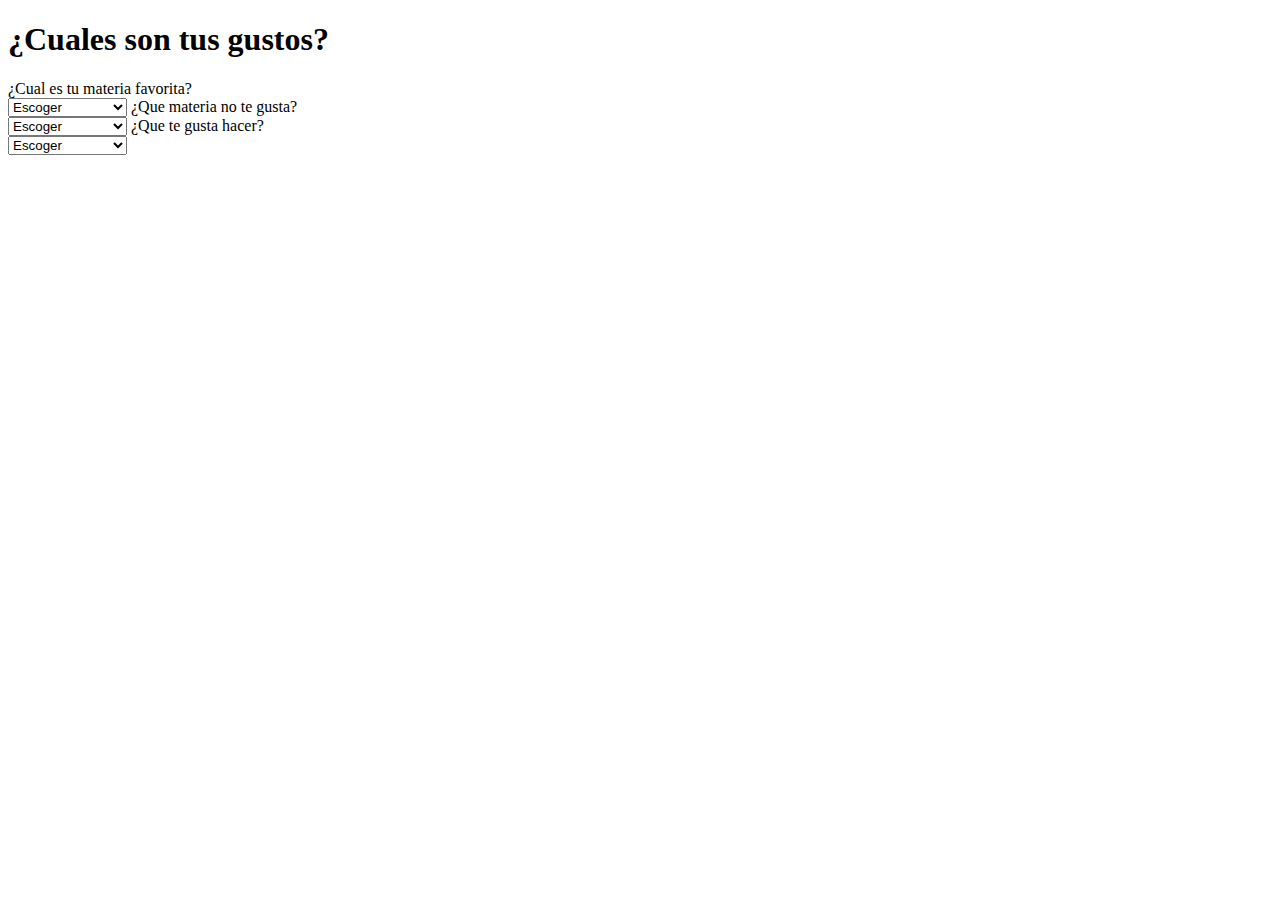
==== index2.html @ ba5e0390 "samuel" ====
<!DOCTYPE html>
	<html lang="es">

	<html>
	<head>
		<meta charset="utf-8">
		<title>Registro</title>
	</head>
	<body>


<h1> ¿Cuales son tus gustos? </h1>

<form>


<label>¿Cual es tu materia favorita?<br>
<select id="MateriaFavorita">
<option selected value="0">   Escoger  </option>
        <option value="0.9">Matematicas</option>
        <option value="0.8">Biologia</option>
        <option value="0.7">Informatica</option>
        <option value="0.6">Sociales</option>
        <option value="0.5">Español</option>
        <option value="0.4">Etica</option>
        <option value="0.3">Religion</option>
        <option value="0.2">Educación fisica</option>
        <option value="0.1">Artistica</option>
      </select>
    </label>

<label>¿Que materia no te gusta?<br>
<select id="MateriaN">
<option selected value="1">   Escoger  </option>
        <option value="1.9">Matematicas</option>
        <option value="1.8">Biologia</option>
        <option value="1.7">Informatica</option>
        <option value="1.6">Sociales</option>
        <option value="1.5">Español</option>
        <option value="1.4">Etica</option>
        <option value="1.3">Religion</option>
        <option value="1.2">Educación fisica</option>
        <option value="1.1">Artistica</option>
      </select>
    </label>

<label>¿Que te gusta hacer?<br>
<select id="Hacer">
<option selected value="2">   Escoger  </option>
        <option value="2.9">Matematicas</option>
        <option value="2.8">Biologia</option>
        <option value="2.7">Informatica</option>
        <option value="2.6">Sociales</option>
        <option value="2.5">Español</option>
        <option value="2.4">Etica</option>
        <option value="2.3">Religion</option>
        <option value="2.2">Educación fisica</option>
        <option value="2.1">Artistica</option>
      </select>
    </label>

   

    </form>
    </div>
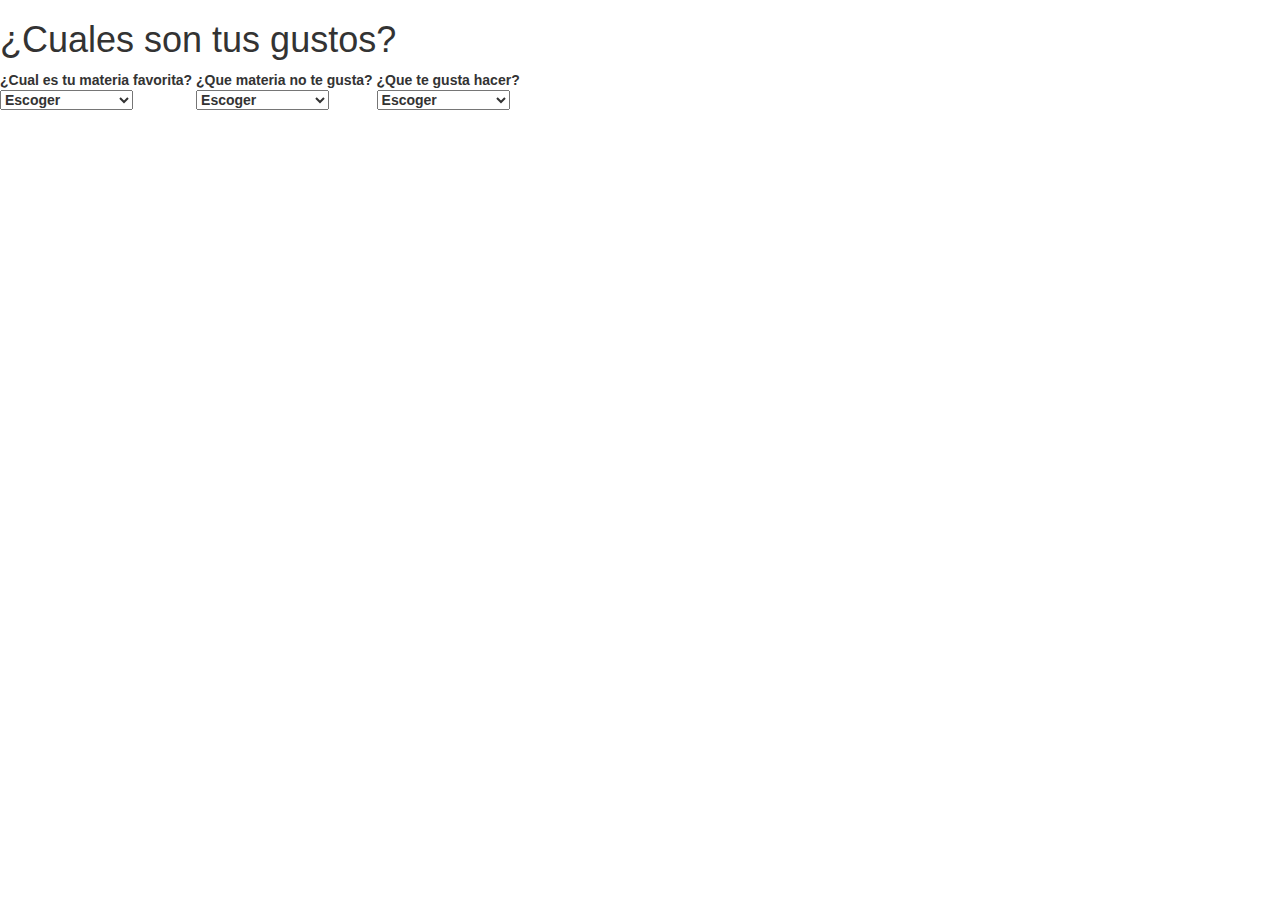
==== commit 2417b109: "samuel" ====
--- a/index2.html
+++ b/index2.html
@@ -2,11 +2,21 @@
 	<html lang="es">
 
 	<html>
-	<head>
-		<meta charset="utf-8">
-		<title>Registro</title>
-	</head>
-	<body>
+	 
+  <head>
+		
+  <title>Registro</title>
+  <meta charset="utf-8">
+  <meta name="viewport" content="width=device-width, initial-scale=1">
+  <link rel="stylesheet" href="https://maxcdn.bootstrapcdn.com/bootstrap/3.3.7/css/bootstrap.min.css">
+  <link rel="stylesheet" href="https://cdnjs.cloudflare.com/ajax/libs/font-awesome/4.7.0/css/font-awesome.min.css">
+  <script src="https://ajax.googleapis.com/ajax/libs/jquery/3.2.1/jquery.min.js"></script>
+  <script src="https://maxcdn.bootstrapcdn.com/bootstrap/3.3.7/js/bootstrap.min.js"></script>
+  <link rel="stylesheet" type="text/css" href="css/style.css">
+  </head>
+  <script type="https://"></script>
+ 
+ 	<body>
 
 
 <h1> ¿Cuales son tus gustos? </h1>
--- a/css/style.css
+++ b/css/style.css
@@ -0,0 +1,115 @@
+.navbar{
+  	margin-bottom: 0;
+  	border-radius: 0;
+  	background-color: #f2f2f2;
+  	color: #002661;
+  	padding: 1% 0;
+  	font-size: 1.2em;
+  	border: 0;
+  }
+  .body{
+    padding: 0;
+    margin:0;
+  }
+  .navbar-header{
+    width: 40%;
+  }
+
+  .navbar-brand{
+  	float: left;
+  	min-height: 80px;
+  	padding: 0 7px 7px;
+  }
+  .navbar-inverse .navbar-header .navbar-brand {
+    width: 80%;
+  }
+  .navbar-inverse .navbar-nav li a , .navbar-inverse .navbar-nav li a:focus , .navbar-inverse .navbar-nav li a:hover {
+  	color: #B6B6B6;
+  	background-color: #FFF;
+  }
+
+  .navbar-inverse .navbar-nav li a{
+  	color: #FFF;
+  }
+  .main-text{
+    position: absolute;
+    color: #FFF;
+    top: 50%;
+    transform: translateY(-50%);
+    text-transform: uppercase;
+  } 
+
+  .btn{
+  	font-size: 18px;
+  	color:#FFF;
+  	padding: 12px 22px;
+  	background-color: #ffaf1a;
+  	border: 1px solid #5E4485;
+  }
+  #icon{
+  	max-width: 200px;
+  	margin: 10% auto 1% auto;	
+  }
+  #develop{
+    padding: 5% 0;
+  }
+  footer{
+  	width: 100%;
+  	background-color: #002661;
+  	padding: 5%;
+  	color: #FFF;
+  }
+  .fa{
+  	padding: 20px;
+  	font-size: 25px;
+  	color: #FFF;
+
+  }
+  .fa:hover{
+  	color:#D5D5D5;
+  	text-decoration: none;
+  }
+  #motivation{
+    color:#002661;
+  }
+  #sponsors{
+    padding: 3% 0;
+  }
+  
+  #FAQ{
+    padding: 3% 0;
+  }
+
+  a:hover{
+    text-decoration: none;
+  }
+  @media (max-width: 600px){
+    
+  	.carousel-caption{
+  		display: none;
+  	}
+  	#icon{
+  		max-width: 150ox;
+  	}
+  	h2{
+  		font-size: 1.9em;
+  	}
+    .LogoPrincipal{
+      width: 20%;
+    }
+  }
+
+  @media (max-width: 900px){
+  .fa{
+  	font-size: 20px;
+  	padding: 10px;
+    }
+  }
+  
+
+  
+   @media (min-width: 600px){
+    #hidd{
+      display: none;
+    }
+  }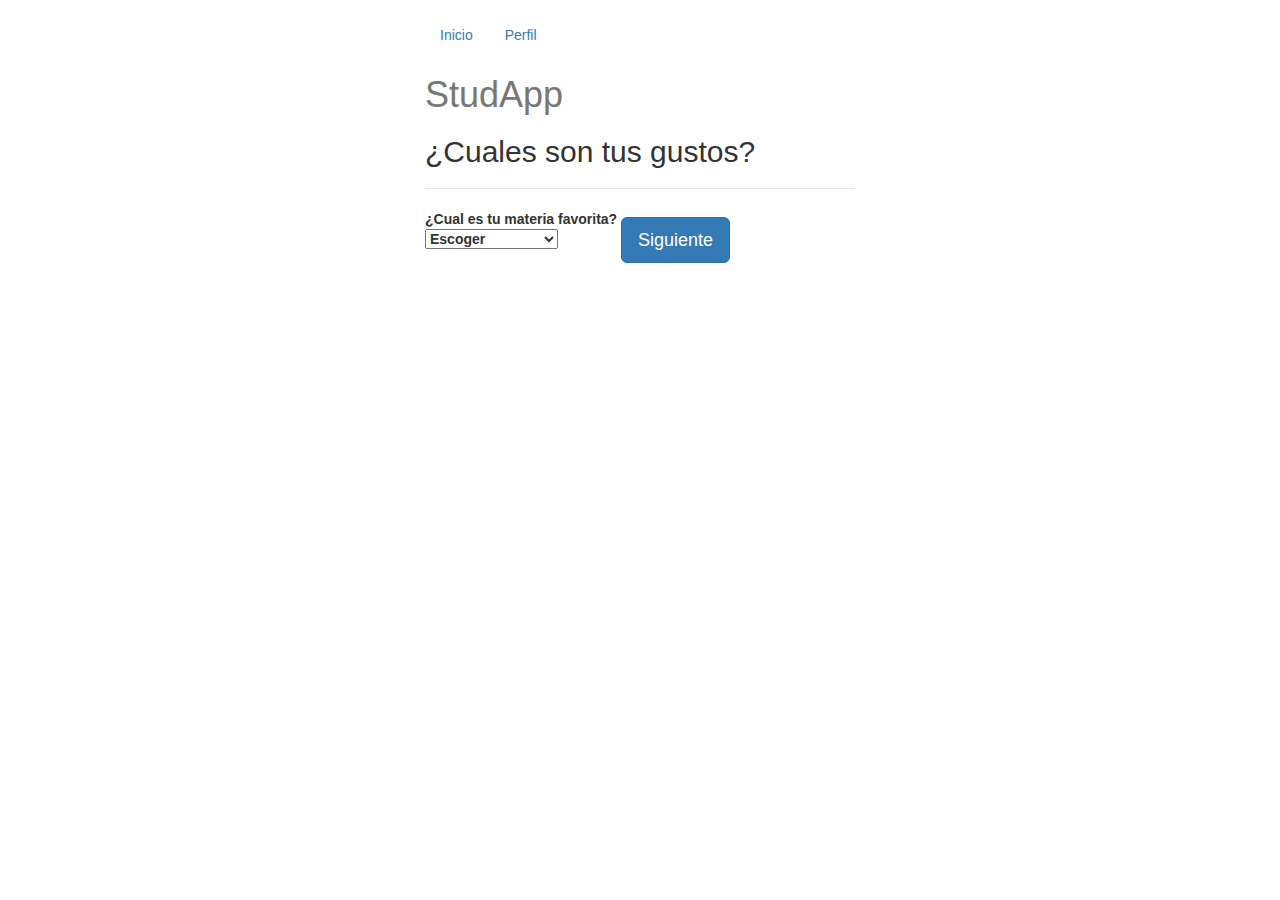
==== commit 3a81991e: "Samuel" ====
--- a/index2.html
+++ b/index2.html
@@ -1,6 +1,6 @@
 <!DOCTYPE html>
 	<html lang="es">
-
+  <script src="https://code.jquery.com/jquery-3.2.1.slim.min.js" integrity="sha384-KJ3o2DKtIkvYIK3UENzmM7KCkRr/rE9/Qpg6aAZGJwFDMVNA/GpGFF93hXpG5KkN" crossorigin="anonymous"></script>
 	<html>
 	 
   <head>
@@ -12,18 +12,30 @@
   <link rel="stylesheet" href="https://cdnjs.cloudflare.com/ajax/libs/font-awesome/4.7.0/css/font-awesome.min.css">
   <script src="https://ajax.googleapis.com/ajax/libs/jquery/3.2.1/jquery.min.js"></script>
   <script src="https://maxcdn.bootstrapcdn.com/bootstrap/3.3.7/js/bootstrap.min.js"></script>
-  <link rel="stylesheet" type="text/css" href="css/style.css">
+  <link rel="stylesheet" type="text/css" href="css/style2.css">
   </head>
   <script type="https://"></script>
  
  	<body>
+ <div class="container">
+      <header class="header clearfix">
+        <nav>
+          <ul class="nav nav-pills float-right">
+            <li class="nav-item">
+              <a class="nav-link active" href="#">Inicio <span class="sr-only">(current)</span></a>
+            </li>
+            <li class="nav-item">
+              <a class="nav-link active" href="#">Perfil <span class="sr-only">(current)</span></a>
+            </li>
+          </ul>
+        </nav>
+        <h1 class="text-muted">StudApp</h1>
+        <h2> ¿Cuales son tus gustos? </h2>
+      </header>
+       
+      <main role="main">
 
-
-<h1> ¿Cuales son tus gustos? </h1>
-
-<form>
-
-
+        <form>
 <label>¿Cual es tu materia favorita?<br>
 <select id="MateriaFavorita">
 <option selected value="0">   Escoger  </option>
@@ -38,38 +50,13 @@
         <option value="0.1">Artistica</option>
       </select>
     </label>
+    
+    
+    <a class="btn btn-lg btn-primary" href="MateriaN" role="button1">Siguiente</a>
 
-<label>¿Que materia no te gusta?<br>
-<select id="MateriaN">
-<option selected value="1">   Escoger  </option>
-        <option value="1.9">Matematicas</option>
-        <option value="1.8">Biologia</option>
-        <option value="1.7">Informatica</option>
-        <option value="1.6">Sociales</option>
-        <option value="1.5">Español</option>
-        <option value="1.4">Etica</option>
-        <option value="1.3">Religion</option>
-        <option value="1.2">Educación fisica</option>
-        <option value="1.1">Artistica</option>
-      </select>
-    </label>
 
-<label>¿Que te gusta hacer?<br>
-<select id="Hacer">
-<option selected value="2">   Escoger  </option>
-        <option value="2.9">Matematicas</option>
-        <option value="2.8">Biologia</option>
-        <option value="2.7">Informatica</option>
-        <option value="2.6">Sociales</option>
-        <option value="2.5">Español</option>
-        <option value="2.4">Etica</option>
-        <option value="2.3">Religion</option>
-        <option value="2.2">Educación fisica</option>
-        <option value="2.1">Artistica</option>
-      </select>
-    </label>
-
-   
+        
 
     </form>
-    </div>+    </div>
+  </body>--- a/css/style2.css
+++ b/css/style2.css
@@ -0,0 +1,84 @@
+body {
+  padding-top: 1.5rem;
+  padding-bottom: 1.5rem;
+}
+
+/* Everything but the jumbotron gets side spacing for mobile first views */
+.header,
+.marketing,
+.footer {
+  padding-right: 1rem;
+  padding-left: 1rem;
+}
+
+/* Custom page header */
+.header {
+  padding-bottom: 1rem;
+  border-bottom: .05rem solid #e5e5e5;
+}
+
+/* Make the masthead heading the same height as the navigation */
+.header h3 {
+  margin-top: 0;
+  margin-bottom: 0;
+  line-height: 3rem;
+}
+
+/* Custom page footer */
+.footer {
+  padding-top: 1.5rem;
+  color: #777;
+  border-top: .05rem solid #e5e5e5;
+}
+
+/* Customize container */
+@media (min-width: 48em) {
+  .container {
+    max-width: 46rem;
+  }
+}
+.container-narrow > hr {
+  margin: 2rem 0;
+}
+
+/* Main marketing message and sign up button */
+.jumbotron {
+  text-align: center;
+  border-bottom: .05rem solid #e5e5e5;
+}
+.jumbotron .btn {
+  padding: .75rem 1.5rem;
+  font-size: 1.5rem;
+}
+
+/* Supporting marketing content */
+.marketing {
+  margin: 3rem 0;
+}
+.marketing p + h4 {
+  margin-top: 1.5rem;
+}
+
+/* Responsive: Portrait tablets and up */
+@media screen and (min-width: 48em) {
+  /* Remove the padding we set earlier */
+  .header,
+  .marketing,
+  .footer {
+    padding-right: 0;
+    padding-left: 0;
+  }
+
+  /* Space out the masthead */
+  .header {
+    margin-bottom: 2rem;
+  }
+
+  /* Remove the bottom border on the jumbotron for visual effect */
+  .jumbotron {
+    border-bottom: 0;
+  }
+
+
+  
+}
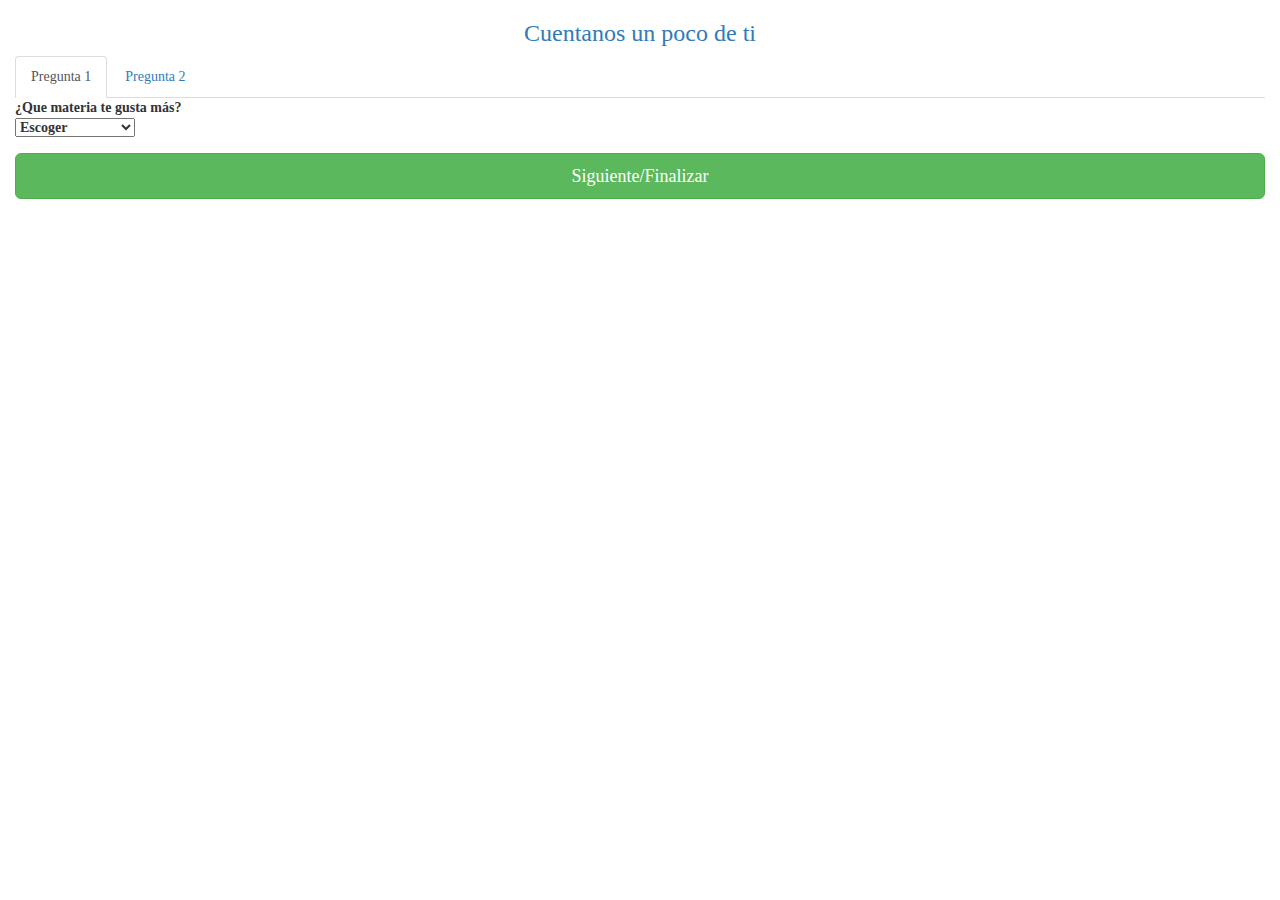
==== commit b5a10518: "Samuel" ====
--- a/index2.html
+++ b/index2.html
@@ -17,46 +17,59 @@
   <script type="https://"></script>
  
  	<body>
- <div class="container">
-      <header class="header clearfix">
-        <nav>
-          <ul class="nav nav-pills float-right">
-            <li class="nav-item">
-              <a class="nav-link active" href="#">Inicio <span class="sr-only">(current)</span></a>
-            </li>
-            <li class="nav-item">
-              <a class="nav-link active" href="#">Perfil <span class="sr-only">(current)</span></a>
-            </li>
-          </ul>
-        </nav>
-        <h1 class="text-muted">StudApp</h1>
-        <h2> ¿Cuales son tus gustos? </h2>
-      </header>
-       
-      <main role="main">
-
-        <form>
-<label>¿Cual es tu materia favorita?<br>
-<select id="MateriaFavorita">
-<option selected value="0">   Escoger  </option>
-        <option value="0.9">Matematicas</option>
-        <option value="0.8">Biologia</option>
-        <option value="0.7">Informatica</option>
-        <option value="0.6">Sociales</option>
-        <option value="0.5">Español</option>
-        <option value="0.4">Etica</option>
-        <option value="0.3">Religion</option>
-        <option value="0.2">Educación fisica</option>
-        <option value="0.1">Artistica</option>
-      </select>
-    </label>
-    
-    
-    <a class="btn btn-lg btn-primary" href="MateriaN" role="button1">Siguiente</a>
 
 
-        
 
-    </form>
+    <div class="container-fluid">
+  <div class="row">
+    <div class="col-md-12">
+      <h3 class="text-center text-primary">
+        Cuentanos un poco de ti
+      </h3>
+      <div class="tabbable" id="tabs-492488">
+        <ul class="nav nav-tabs">
+          <li class="active">
+            <a href="panel1" data-toggle="tab">Pregunta 1</a>
+          </li>
+          <li >
+            <a href="panel2" data-toggle="tab">Pregunta 2</a>
+          </li>
+        </ul>
+        <div class="tab-content">
+          <div class="tab-pane active" id="panel1">
+            <p>
+             <label>¿Que materia te gusta más?<br>
+<select id="Materia">
+<option selected value="1">   Escoger  </option>
+        <option value="1.9">Matematicas</option>
+        <option value="1.8">Biologia</option>
+        <option value="1.7">Informatica</option>
+        <option value="1.6">Sociales</option>
+        <option value="1.5">Español</option>
+        <option value="1.4">Etica</option>
+        <option value="1.3">Religion</option>
+        <option value="1.2">Educación fisica</option>
+        <option value="1.1">Artistica</option>
+      </select>
+    </label>            </p>
+          </div>
+          <div class="tab-pane  " id="panel2">
+            <p>
+             jnasfgaosgn
+            </p>
+          </div>
+        </div>
+      </div> 
+      <button type="button" class="btn btn-lg btn-success btn-block">
+        Siguiente/Finalizar
+      </button>
+    </div>
+  </div>
+</div>
+
+    <script src="js/jquery.min.js"></script>
+    <script src="js/bootstrap.min.js"></script>
+    <script src="js/scripts.js"></script>
+
     </div>
   </body>--- a/css/style2.css
+++ b/css/style2.css
@@ -1,84 +1,80 @@
-body {
-  padding-top: 1.5rem;
-  padding-bottom: 1.5rem;
+
+#wrapper {
+    max-width: 700px;
+    margin: 0 auto;
+    padding: 20px;
+    position: relative;
+    -webkit-animation: cardAnimation 7s;
+    animation: cardAnimation 7s;
 }
 
-/* Everything but the jumbotron gets side spacing for mobile first views */
-.header,
-.marketing,
-.footer {
-  padding-right: 1rem;
-  padding-left: 1rem;
+body {
+    font-family:serif;
+ background: url("../img/fondo.jpg");
 }
 
-/* Custom page header */
-.header {
-  padding-bottom: 1rem;
-  border-bottom: .05rem solid #e5e5e5;
+
+header {
+    background-color:#2a2a2a;
+    color:#000029;
+    height: 120px;
+    padding: 4px;
+    
+}
+#fillSpacesPerson,#fillSpacesCa{
+    color:blue;
+}
+#titulo{
+  text-align: center;
 }
 
-/* Make the masthead heading the same height as the navigation */
-.header h3 {
-  margin-top: 0;
-  margin-bottom: 0;
-  line-height: 3rem;
+h1 {
+    font-size: 5px;
+    text-transform: uppercase;
+    text-align: center;
+    color: #000029;
 }
 
-/* Custom page footer */
-.footer {
-  padding-top: 1.5rem;
-  color: #777;
-  border-top: .05rem solid #e5e5e5;
+
+.main_menu {
+    padding: 5px 0 5px 0;
+    text-align: center;
+    line-height: 32px;
+    background-color: #000000;
 }
 
-/* Customize container */
-@media (min-width: 48em) {
-  .container {
-    max-width: 46rem;
-  }
-}
-.container-narrow > hr {
-  margin: 2rem 0;
+.main_menu li {
+    display: inline;
 }
 
-/* Main marketing message and sign up button */
-.jumbotron {
-  text-align: center;
-  border-bottom: .05rem solid #e5e5e5;
-}
-.jumbotron .btn {
-  padding: .75rem 1.5rem;
-  font-size: 1.5rem;
+
+#btnPerson, #btnCar {
+    padding: 0 10px 0 10px;
+    font-size: 20px;
+    text-decoration: none;
+    color: #000029;
+    padding: 8px;
+    font-variant: small-caps;
 }
 
-/* Supporting marketing content */
-.marketing {
-  margin: 3rem 0;
-}
-.marketing p + h4 {
-  margin-top: 1.5rem;
+.formTitles {
+    color: #000029;
+    text-align: center;
 }
 
-/* Responsive: Portrait tablets and up */
-@media screen and (min-width: 48em) {
-  /* Remove the padding we set earlier */
-  .header,
-  .marketing,
-  .footer {
-    padding-right: 0;
-    padding-left: 0;
-  }
 
-  /* Space out the masthead */
-  .header {
-    margin-bottom: 2rem;
-  }
+#list {
+    list-style-type: none;
+    overflow: hidden;
+}
 
-  /* Remove the bottom border on the jumbotron for visual effect */
-  .jumbotron {
-    border-bottom: 0;
-  }
-
-
-  
+#list li {
+    width: 330px;
+    height: 500px;
+    float:left;
 }
+#navigator {
+    height: 50px;
+    text-align: center;
+    background-color:#000029;
+}
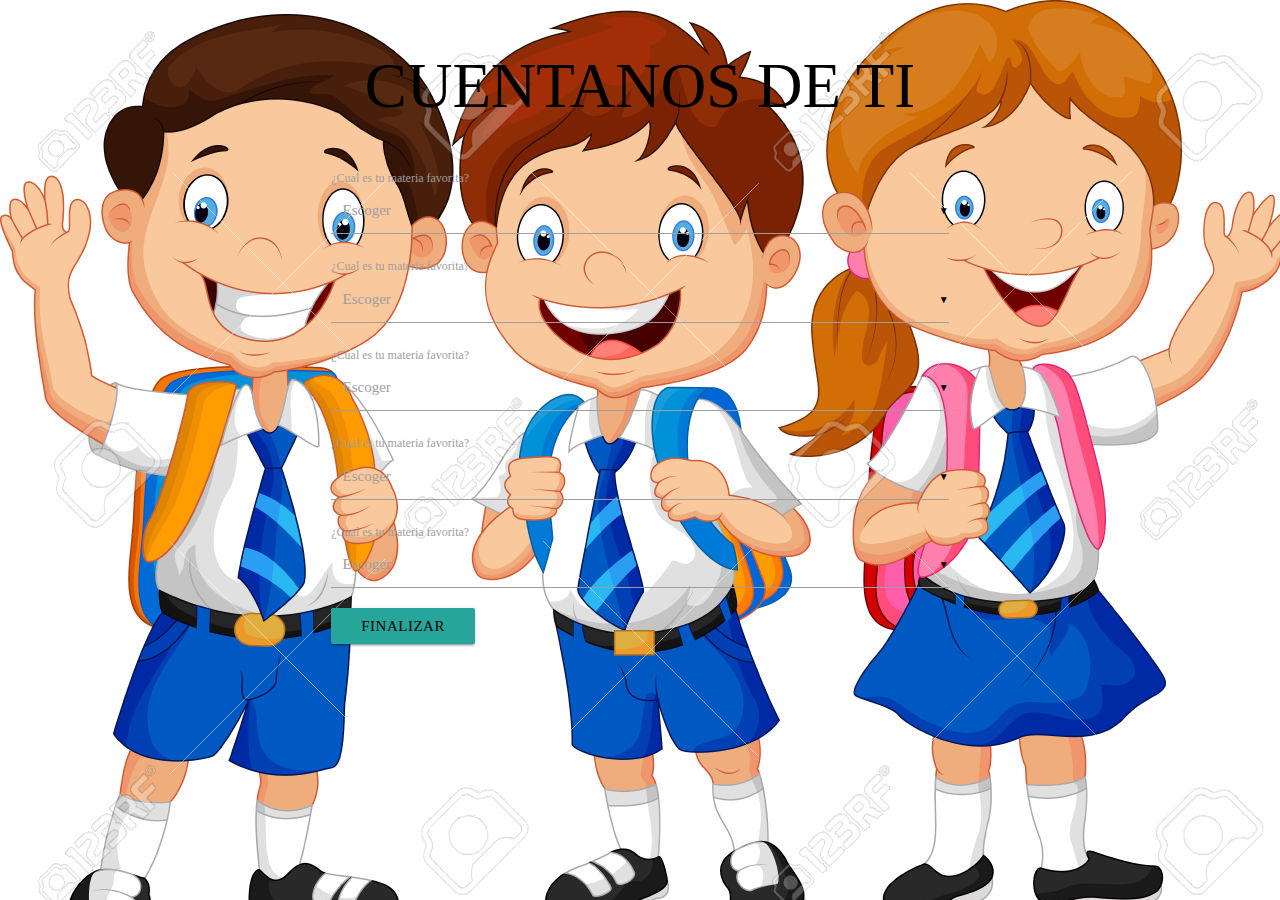
==== commit 36f4def3: "Samuel" ====
--- a/index2.html
+++ b/index2.html
@@ -1,46 +1,27 @@
 <!DOCTYPE html>
-	<html lang="es">
-  <script src="https://code.jquery.com/jquery-3.2.1.slim.min.js" integrity="sha384-KJ3o2DKtIkvYIK3UENzmM7KCkRr/rE9/Qpg6aAZGJwFDMVNA/GpGFF93hXpG5KkN" crossorigin="anonymous"></script>
-	<html>
-	 
-  <head>
-		
-  <title>Registro</title>
-  <meta charset="utf-8">
-  <meta name="viewport" content="width=device-width, initial-scale=1">
-  <link rel="stylesheet" href="https://maxcdn.bootstrapcdn.com/bootstrap/3.3.7/css/bootstrap.min.css">
-  <link rel="stylesheet" href="https://cdnjs.cloudflare.com/ajax/libs/font-awesome/4.7.0/css/font-awesome.min.css">
-  <script src="https://ajax.googleapis.com/ajax/libs/jquery/3.2.1/jquery.min.js"></script>
-  <script src="https://maxcdn.bootstrapcdn.com/bootstrap/3.3.7/js/bootstrap.min.js"></script>
-  <link rel="stylesheet" type="text/css" href="css/style2.css">
-  </head>
-  <script type="https://"></script>
- 
- 	<body>
-
-
-
-    <div class="container-fluid">
-  <div class="row">
-    <div class="col-md-12">
-      <h3 class="text-center text-primary">
-        Cuentanos un poco de ti
-      </h3>
-      <div class="tabbable" id="tabs-492488">
-        <ul class="nav nav-tabs">
-          <li class="active">
-            <a href="panel1" data-toggle="tab">Pregunta 1</a>
-          </li>
-          <li >
-            <a href="panel2" data-toggle="tab">Pregunta 2</a>
-          </li>
-        </ul>
-        <div class="tab-content">
-          <div class="tab-pane active" id="panel1">
-            <p>
-             <label>¿Que materia te gusta más?<br>
-<select id="Materia">
-<option selected value="1">   Escoger  </option>
+<html>
+    <head>
+        <meta charset="utf-8">
+        <link rel="stylesheet" href="css/style2.css">
+        <title>Foro</title>
+        
+        <link href="http://fonts.googleapis.com/icon?family=Material+Icons" rel="stylesheet">
+        <link type="text/css" rel="stylesheet" href="css/materialize.min.css"  media="screen,projection"/>
+        <script type="text/javascript" src="https://code.jquery.com/jquery-3.1.1.min.js"></script>
+        
+    </head>
+    <body>
+        <div id="wrapper">
+            <header>
+                <h1>Cuentanos de ti</h1>
+            </header>
+           
+        </div>
+        <div id="Preguntas"  class="row">
+            <div class="col s6 push-s3">
+                <label>¿Cual es tu materia favorita?<br>
+                 <select id="MateriaN">
+        <option selected value="1">   Escoger  </option>
         <option value="1.9">Matematicas</option>
         <option value="1.8">Biologia</option>
         <option value="1.7">Informatica</option>
@@ -51,25 +32,92 @@
         <option value="1.2">Educación fisica</option>
         <option value="1.1">Artistica</option>
       </select>
-    </label>            </p>
-          </div>
-          <div class="tab-pane  " id="panel2">
-            <p>
-             jnasfgaosgn
-            </p>
-          </div>
+    </label>
+     
+
+    <label>¿Cual es tu materia favorita?<br>
+                 <select id="MateriaN">
+        <option selected value="1">   Escoger  </option>
+        <option value="1.9">Matematicas</option>
+        <option value="1.8">Biologia</option>
+        <option value="1.7">Informatica</option>
+        <option value="1.6">Sociales</option>
+        <option value="1.5">Español</option>
+        <option value="1.4">Etica</option>
+        <option value="1.3">Religion</option>
+        <option value="1.2">Educación fisica</option>
+        <option value="1.1">Artistica</option>
+      </select>
+    </label>
+
+
+
+    <label>¿Cual es tu materia favorita?<br>
+                 <select id="MateriaN">
+        <option selected value="1">   Escoger  </option>
+        <option value="1.9">Matematicas</option>
+        <option value="1.8">Biologia</option>
+        <option value="1.7">Informatica</option>
+        <option value="1.6">Sociales</option>
+        <option value="1.5">Español</option>
+        <option value="1.4">Etica</option>
+        <option value="1.3">Religion</option>
+        <option value="1.2">Educación fisica</option>
+        <option value="1.1">Artistica</option>
+      </select>
+    </label>
+    <label>¿Cual es tu materia favorita?<br>
+                 <select id="MateriaN">
+        <option selected value="1">   Escoger  </option>
+        <option value="1.9">Matematicas</option>
+        <option value="1.8">Biologia</option>
+        <option value="1.7">Informatica</option>
+        <option value="1.6">Sociales</option>
+        <option value="1.5">Español</option>
+        <option value="1.4">Etica</option>
+        <option value="1.3">Religion</option>
+        <option value="1.2">Educación fisica</option>
+        <option value="1.1">Artistica</option>
+      </select>
+    </label>
+
+    <label>¿Cual es tu materia favorita?<br>
+                 <select id="MateriaN">
+        <option selected value="1">   Escoger  </option>
+        <option value="1.9">Matematicas</option>
+        <option value="1.8">Biologia</option>
+        <option value="1.7">Informatica</option>
+        <option value="1.6">Sociales</option>
+        <option value="1.5">Español</option>
+        <option value="1.4">Etica</option>
+        <option value="1.3">Religion</option>
+        <option value="1.2">Educación fisica</option>
+        <option value="1.1">Artistica</option>
+      </select>
+    </label>
+
+
+
+
+    <button id="Finalizar" class="waves-effect waves-light btn">Finalizar</button>
+  
+    
+                        
+                       
+              
         </div>
-      </div> 
-      <button type="button" class="btn btn-lg btn-success btn-block">
-        Siguiente/Finalizar
-      </button>
-    </div>
-  </div>
-</div>
+        
+      
 
-    <script src="js/jquery.min.js"></script>
-    <script src="js/bootstrap.min.js"></script>
-    <script src="js/scripts.js"></script>
-
-    </div>
-  </body>+                        
+                
+                
+                
+            
+        
+        <script type="text/javascript" src="scripts/jquery.js"></script>
+        <script type="text/javascript" src="https://code.jquery.com/jquery-2.1.1.min.js"></script>
+      <script type="text/javascript" src="js/materialize.min.js"></script>
+        
+    </body>
+</html>--- a/css/style2.css
+++ b/css/style2.css
@@ -8,21 +8,27 @@
     animation: cardAnimation 7s;
 }
 
+#Pregunta1{
+
+  color:black;
+}
+
+
 body {
     font-family:serif;
- background: url("../img/fondo.jpg");
+ background: url("../img/fondoN.jpg");
+ color :black;
 }
 
 
 header {
-    background-color:#2a2a2a;
-    color:#000029;
-    height: 120px;
-    padding: 4px;
+    
+    color:black;
+    
     
 }
 #fillSpacesPerson,#fillSpacesCa{
-    color:blue;
+    color:black;
 }
 #titulo{
   text-align: center;
@@ -32,7 +38,7 @@
     font-size: 5px;
     text-transform: uppercase;
     text-align: center;
-    color: #000029;
+    color: #000000;
 }
 
 
@@ -47,18 +53,20 @@
     display: inline;
 }
 
+#Preguntas {
+  color:black;
+}
 
-#btnPerson, #btnCar {
-    padding: 0 10px 0 10px;
-    font-size: 20px;
-    text-decoration: none;
-    color: #000029;
-    padding: 8px;
-    font-variant: small-caps;
+#MateriaN{
+  color:black;
+}
+
+#Finalizar{
+  color:black;
 }
 
 .formTitles {
-    color: #000029;
+    color: #000000;
     text-align: center;
 }
 
@@ -76,5 +84,5 @@
 #navigator {
     height: 50px;
     text-align: center;
-    background-color:#000029;
+    background-color:#000000;
 }
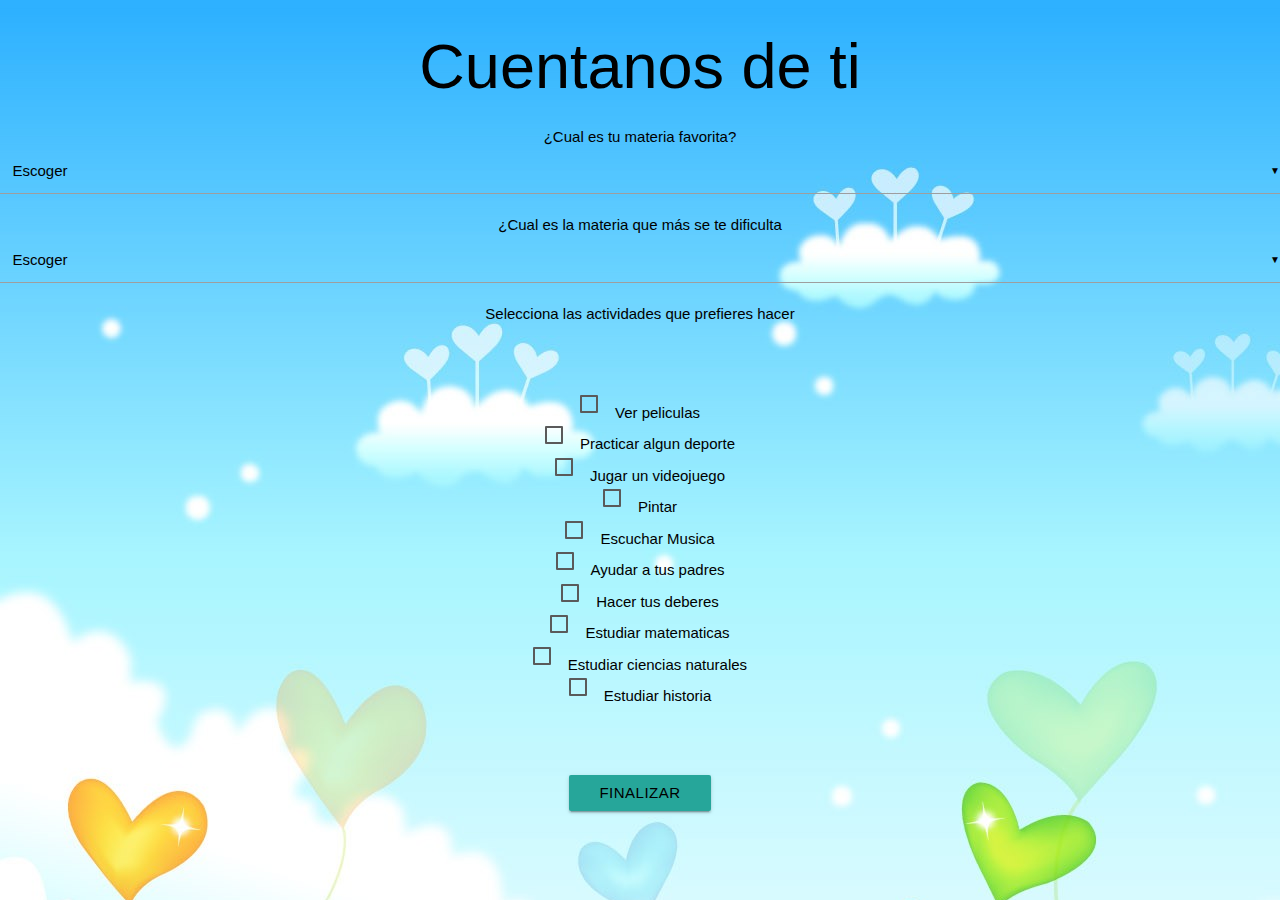
==== commit ff7d6cca: "Samuel" ====
--- a/index2.html
+++ b/index2.html
@@ -1,109 +1,93 @@
 <!DOCTYPE html>
 <html>
-    <head>
+    
         <meta charset="utf-8">
         <link rel="stylesheet" href="css/style2.css">
-        <title>Foro</title>
+        <title>Registro de información</title>
         
         <link href="http://fonts.googleapis.com/icon?family=Material+Icons" rel="stylesheet">
         <link type="text/css" rel="stylesheet" href="css/materialize.min.css"  media="screen,projection"/>
         <script type="text/javascript" src="https://code.jquery.com/jquery-3.1.1.min.js"></script>
         
+     <head>
+       
+                <h1>Cuentanos de ti</h1>
+            
     </head>
     <body>
-        <div id="wrapper">
-            <header>
-                <h1>Cuentanos de ti</h1>
-            </header>
+        
+          <div id="Preguntas" style="text-align: center;">
+      
            
-        </div>
-        <div id="Preguntas"  class="row">
-            <div class="col s6 push-s3">
-                <label>¿Cual es tu materia favorita?<br>
-                 <select id="MateriaN">
-        <option selected value="1">   Escoger  </option>
-        <option value="1.9">Matematicas</option>
-        <option value="1.8">Biologia</option>
-        <option value="1.7">Informatica</option>
-        <option value="1.6">Sociales</option>
-        <option value="1.5">Español</option>
-        <option value="1.4">Etica</option>
-        <option value="1.3">Religion</option>
-        <option value="1.2">Educación fisica</option>
-        <option value="1.1">Artistica</option>
+        <p1> ¿Cual es tu materia favorita? </p1>
+        <select name="Pregunta1">
+        <option >   Escoger  </option>
+        <option >Matematicas</option>
+        <option >Biologia</option>
+        <option >Informatica</option>
+        <option >Sociales</option>
+        <option >Español</option>
+        <option >Etica</option>
+        <option >Religion</option>
+        <option >Educación fisica</option>
+        <option >Artistica</option>
       </select>
-    </label>
+   
      
 
-    <label>¿Cual es tu materia favorita?<br>
-                 <select id="MateriaN">
-        <option selected value="1">   Escoger  </option>
-        <option value="1.9">Matematicas</option>
-        <option value="1.8">Biologia</option>
-        <option value="1.7">Informatica</option>
-        <option value="1.6">Sociales</option>
-        <option value="1.5">Español</option>
-        <option value="1.4">Etica</option>
-        <option value="1.3">Religion</option>
-        <option value="1.2">Educación fisica</option>
-        <option value="1.1">Artistica</option>
+     <p2> ¿Cual es la materia que más se te dificulta </p2>
+        <select name="Pregunta2">
+        <option >   Escoger  </option>
+        <option >Matematicas</option>
+        <option >Biologia</option>
+        <option >Informatica</option>
+        <option >Sociales</option>
+        <option >Español</option>
+        <option >Etica</option>
+        <option >Religion</option>
+        <option >Educación fisica</option>
+        <option >Artistica</option>
       </select>
-    </label>
+
+<p3>Selecciona las actividades que prefieres hacer</p3><br>
+<br>
+<br>
+<br>
+
+  <input type="checkbox" id="cbox1" value="primero"> <label for="cbox1"></label>Ver peliculas<br>
+  <input type="checkbox" id="cbox2" value="segundo"> <label for="cbox2"></label>Practicar algun deporte<br>
+  <input type="checkbox" id="cbox3" value="tercero"> <label for="cbox3"></label>Jugar un videojuego<br>
+  <input type="checkbox" id="cbox4" value="cuarto">  <label for="cbox4"></label>Pintar<br>
+  <input type="checkbox" id="cbox5" value="quinto"> <label for="cbox5"></label>Escuchar Musica<br>
+  <input type="checkbox" id="cbox6" value="sexto"> <label for="cbox6"></label>Ayudar a tus padres<br>
+  <input type="checkbox" id="cbox7" value="septimo"> <label for="cbox7"></label>Hacer tus deberes<br>
+  <input type="checkbox" id="cbox8" value="Octavo"> <label for="cbox8"></label>Estudiar matematicas<br>
+  <input type="checkbox" id="cbox9" value="Noveno"><label for="cbox9"> </label>Estudiar ciencias naturales<br>
+  <input type="checkbox" id="cbox10" value="Decimo"> <label for="cbox10"></label>Estudiar historia<br>
 
 
+<br>
+<br>
+<br>
 
-    <label>¿Cual es tu materia favorita?<br>
-                 <select id="MateriaN">
-        <option selected value="1">   Escoger  </option>
-        <option value="1.9">Matematicas</option>
-        <option value="1.8">Biologia</option>
-        <option value="1.7">Informatica</option>
-        <option value="1.6">Sociales</option>
-        <option value="1.5">Español</option>
-        <option value="1.4">Etica</option>
-        <option value="1.3">Religion</option>
-        <option value="1.2">Educación fisica</option>
-        <option value="1.1">Artistica</option>
-      </select>
-    </label>
-    <label>¿Cual es tu materia favorita?<br>
-                 <select id="MateriaN">
-        <option selected value="1">   Escoger  </option>
-        <option value="1.9">Matematicas</option>
-        <option value="1.8">Biologia</option>
-        <option value="1.7">Informatica</option>
-        <option value="1.6">Sociales</option>
-        <option value="1.5">Español</option>
-        <option value="1.4">Etica</option>
-        <option value="1.3">Religion</option>
-        <option value="1.2">Educación fisica</option>
-        <option value="1.1">Artistica</option>
-      </select>
-    </label>
+<a href="file:///C:/Users/samue/Documents/GitHub/Blue_Hack/primera.html"><button id="Finalizar" class="waves-effect waves-light btn">Finalizar</button></a> 
 
-    <label>¿Cual es tu materia favorita?<br>
-                 <select id="MateriaN">
-        <option selected value="1">   Escoger  </option>
-        <option value="1.9">Matematicas</option>
-        <option value="1.8">Biologia</option>
-        <option value="1.7">Informatica</option>
-        <option value="1.6">Sociales</option>
-        <option value="1.5">Español</option>
-        <option value="1.4">Etica</option>
-        <option value="1.3">Religion</option>
-        <option value="1.2">Educación fisica</option>
-        <option value="1.1">Artistica</option>
-      </select>
-    </label>
+</div>
 
 
 
 
-    <button id="Finalizar" class="waves-effect waves-light btn">Finalizar</button>
+
+    
+  
+
+
+
+    
   
     
                         
-                       
+                   
               
         </div>
         
--- a/css/style2.css
+++ b/css/style2.css
@@ -1,44 +1,39 @@
 
-#wrapper {
-    max-width: 700px;
-    margin: 0 auto;
-    padding: 20px;
-    position: relative;
-    -webkit-animation: cardAnimation 7s;
-    animation: cardAnimation 7s;
-}
 
-#Pregunta1{
+
+#Preguntas{
 
   color:black;
 }
 
 
 body {
-    font-family:serif;
+
  background: url("../img/fondoN.jpg");
  color :black;
 }
 
+#Preguntas{
+align-content: center;
 
-header {
-    
-    color:black;
-    
-    
 }
-#fillSpacesPerson,#fillSpacesCa{
-    color:black;
-}
+
+
 #titulo{
   text-align: center;
 }
 
 h1 {
-    font-size: 5px;
-    text-transform: uppercase;
+    font-size: 10px;
     text-align: center;
-    color: #000000;
+    color: black;
+    
+}
+
+#Preguntas{
+
+  text-align: center;
+  color:black;
 }
 
 
@@ -53,13 +48,7 @@
     display: inline;
 }
 
-#Preguntas {
-  color:black;
-}
 
-#MateriaN{
-  color:black;
-}
 
 #Finalizar{
   color:black;
